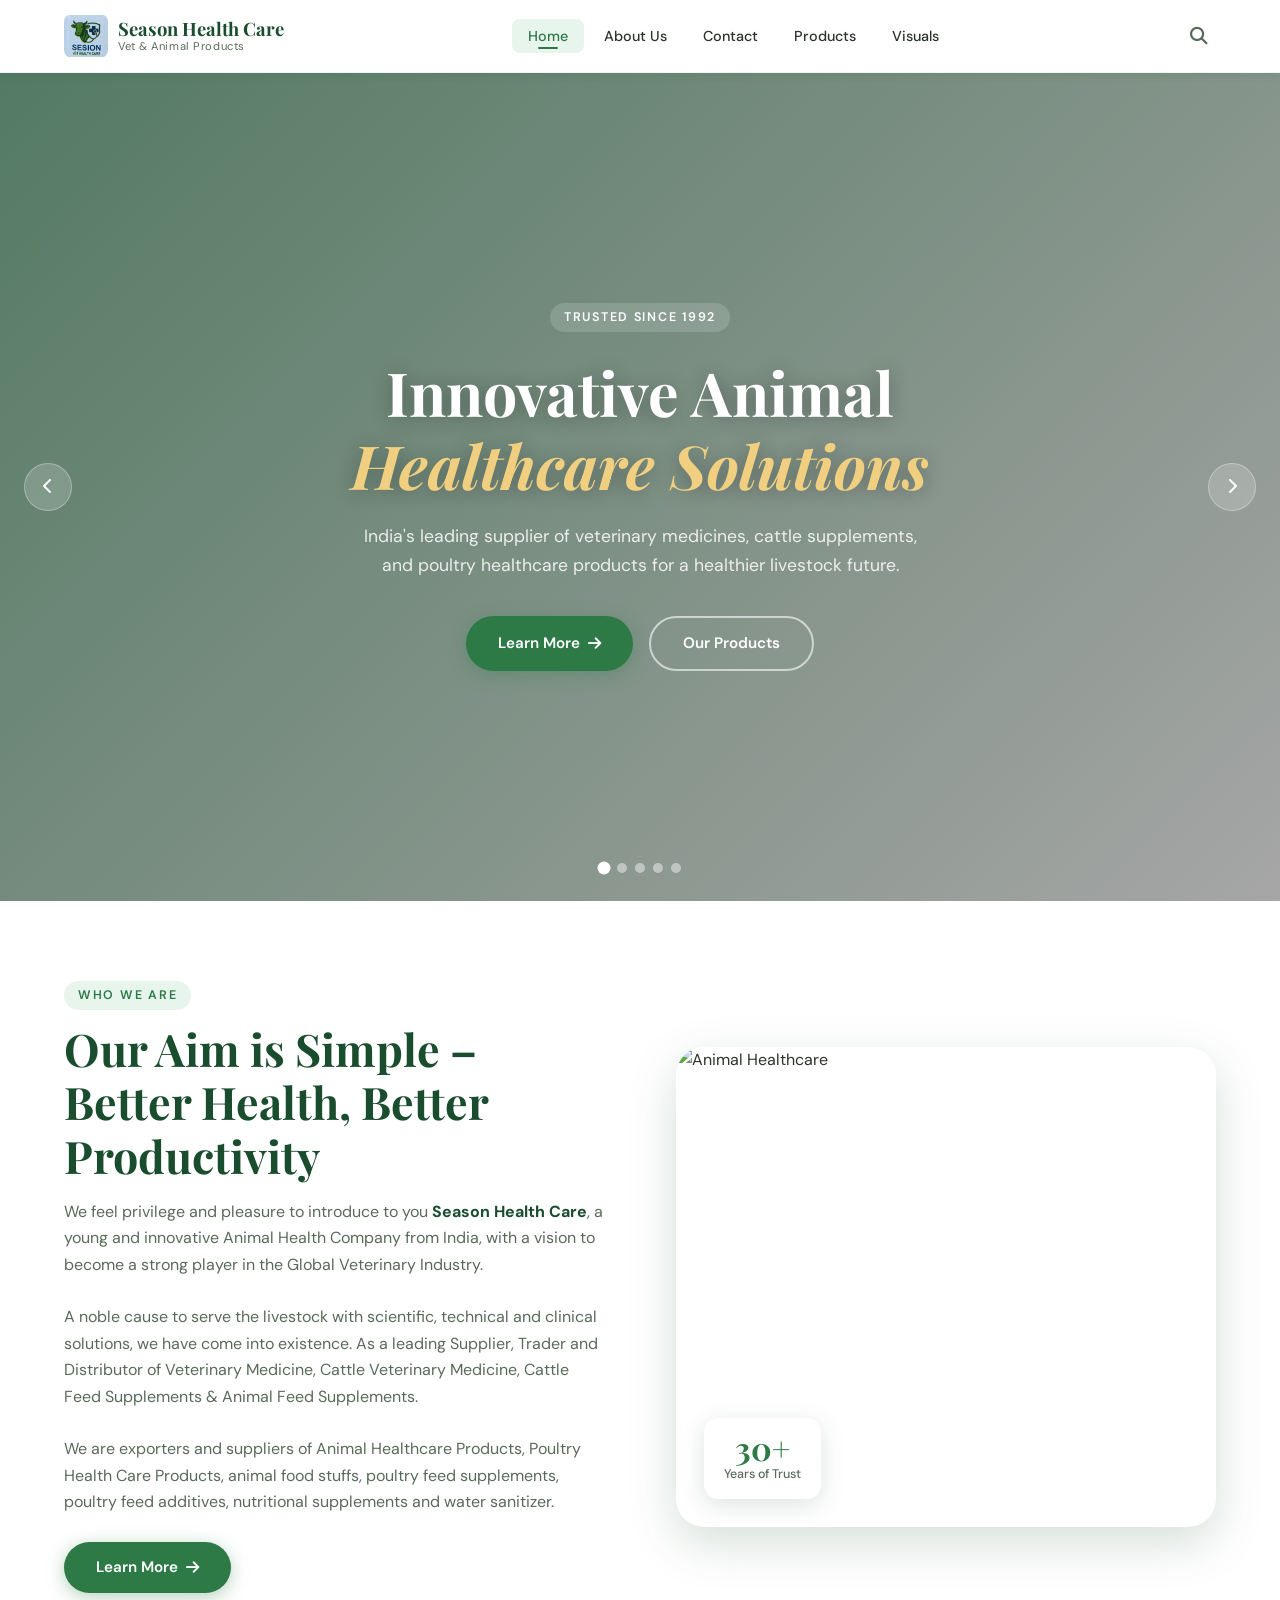
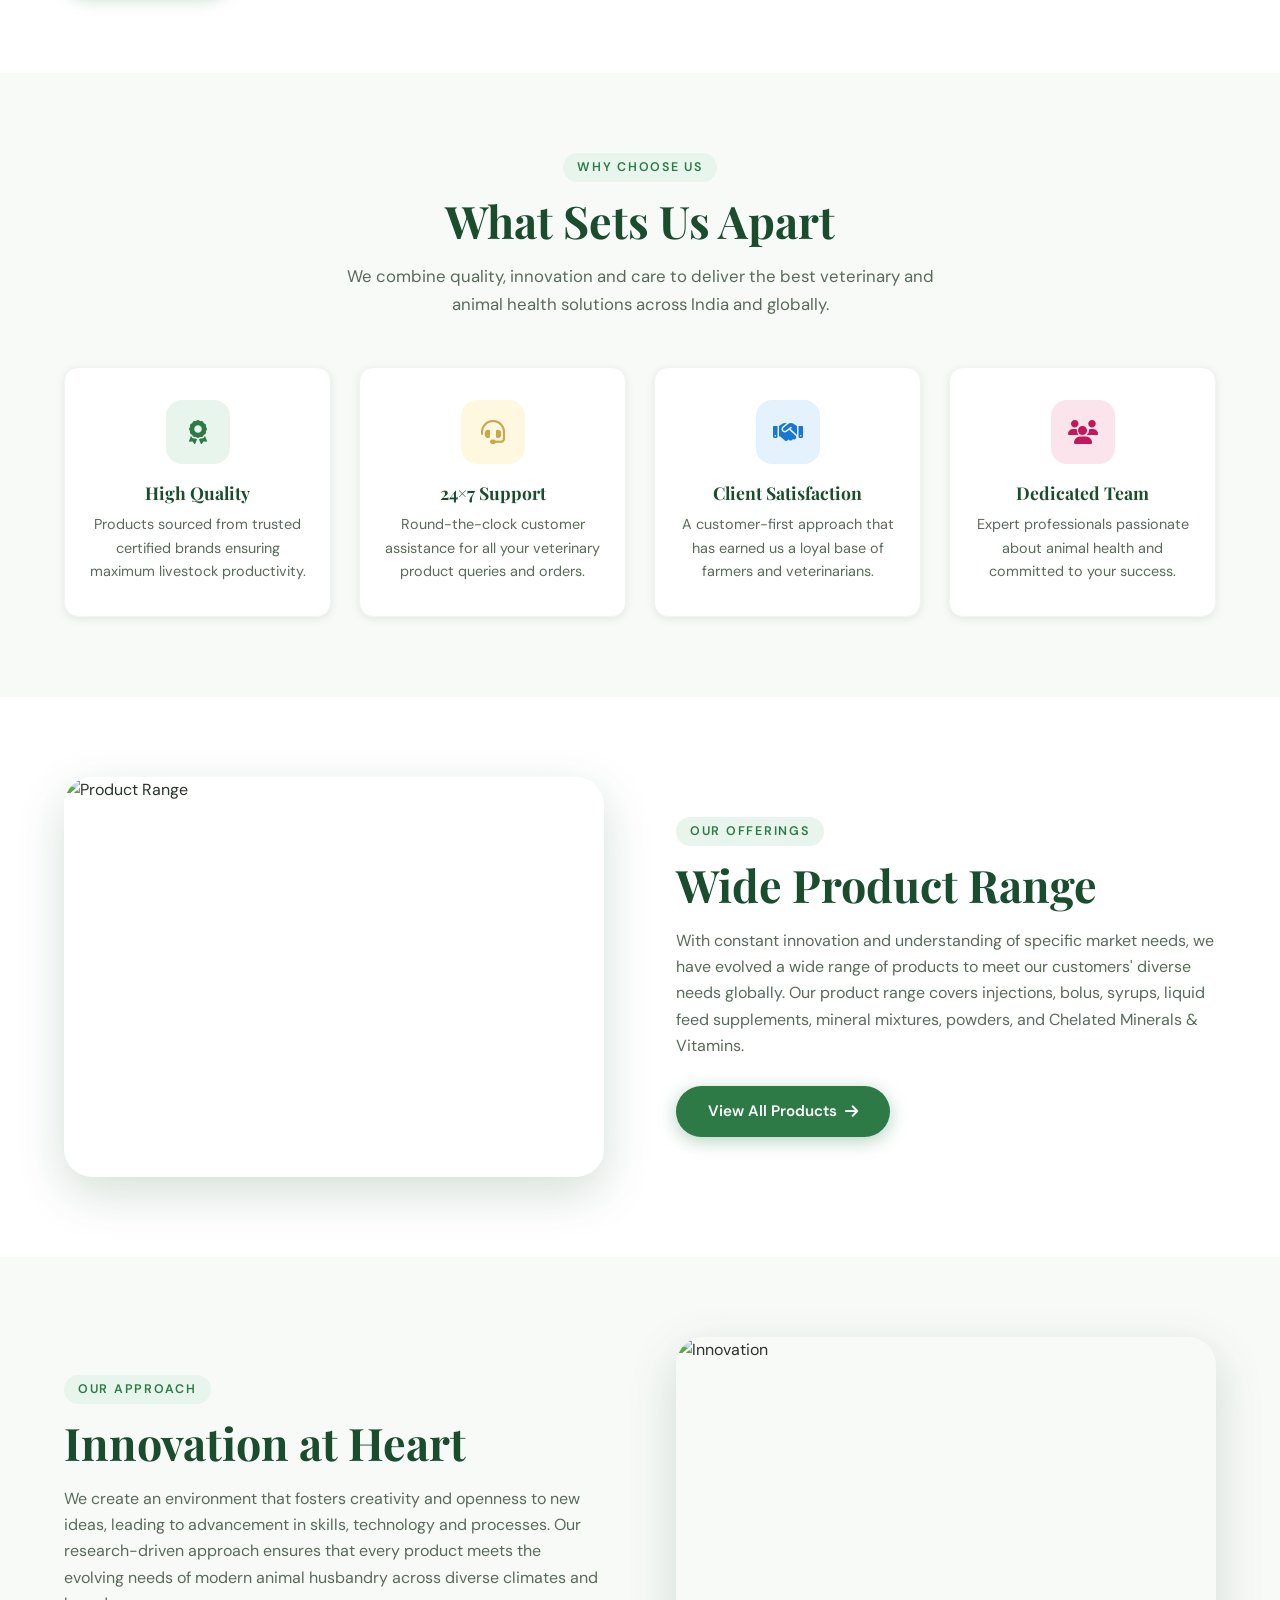
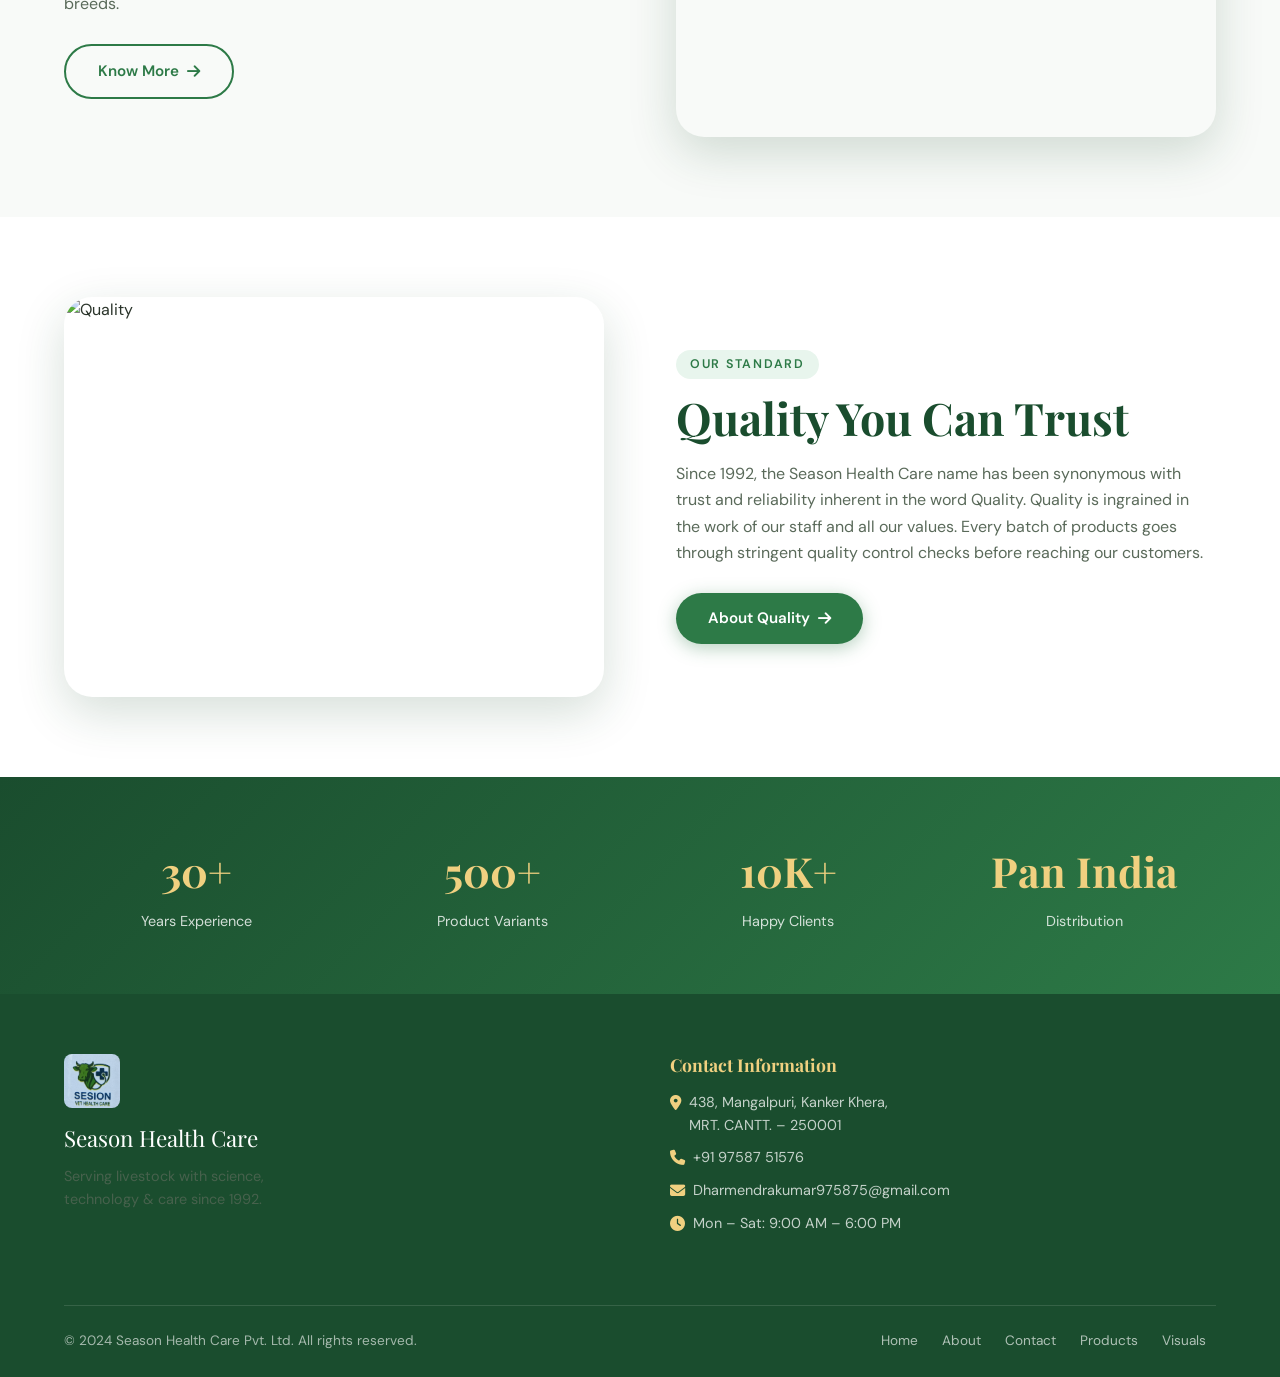
==== index.html @ 070b6074 "First Commit" ====
<!doctype html>
<html lang="en">
  <head>
    <meta charset="UTF-8" />
    <meta name="viewport" content="width=device-width, initial-scale=1.0" />
    <title>Season Health Care — Animal & Veterinary Healthcare</title>
    <meta
      name="description"
      content="Season Health Care — India's trusted supplier of veterinary medicines, animal feed supplements, and poultry healthcare products."
    />
    <link rel="stylesheet" href="css/style.css" />
    <link rel="stylesheet" href="css/home.css" />
    <link
      rel="stylesheet"
      href="https://cdnjs.cloudflare.com/ajax/libs/font-awesome/6.5.0/css/all.min.css"
    />
  </head>
  <body>
    <!-- ====== NAVBAR ====== -->
    <nav class="navbar">
      <div class="navbar-inner">
        <a href="index.html" class="nav-logo">
          <img src="./assets/ImageSVH.jpeg" alt="Season Health Care Logo" />
          <div class="nav-logo-text">
            Season Health Care
            <span>Vet & Animal Products</span>
          </div>
        </a>

        <ul class="nav-links">
          <li><a href="index.html">Home</a></li>
          <li><a href="pages/about.html">About Us</a></li>
          <li><a href="pages/contact.html">Contact</a></li>
          <li><a href="pages/products.html">Products</a></li>
          <li><a href="pages/visuals.html">Visuals</a></li>
        </ul>

        <div class="nav-right">
          <button class="nav-search-btn" title="Search">
            <i class="fas fa-search"></i>
          </button>
          <button class="nav-hamburger" aria-label="Menu">
            <span></span><span></span><span></span>
          </button>
        </div>
      </div>
    </nav>

    <!-- Search Overlay -->
    <div class="search-overlay">
      <div class="search-box">
        <button class="search-close">&times;</button>
        <h3>Search Products</h3>
        <div class="search-input-wrap">
          <input
            type="text"
            placeholder="e.g. Cattle supplement, Poultry medicine..."
          />
          <button class="btn btn-primary"><i class="fas fa-search"></i></button>
        </div>
      </div>
    </div>

    <!-- ====== HERO SLIDER ====== -->
    <section class="hero-slider">
      <div class="slides-container" id="heroSlides">
        <div
          class="slide active"
          style="
            background-image: url(&quot;https://images.unsplash.com/photo-1500595046743-cd271d694d30?w=1400&q=80&quot;);
          "
        >
          <div class="slide-overlay"></div>
        </div>
        <div
          class="slide"
          style="
            background-image: url(&quot;https://images.unsplash.com/photo-1516467508483-a7212febe31a?w=1400&q=80&quot;);
          "
        >
          <div class="slide-overlay"></div>
        </div>
        <div
          class="slide"
          style="
            background-image: url(&quot;https://images.unsplash.com/photo-1574170609133-2a9428748059?w=1400&q=80&quot;);
          "
        >
          <div class="slide-overlay"></div>
        </div>
        <div
          class="slide"
          style="
            background-image: url(&quot;https://images.unsplash.com/photo-1532188363366-3a1b2ac4a338?w=1400&q=80&quot;);
          "
        >
          <div class="slide-overlay"></div>
        </div>
        <div
          class="slide"
          style="
            background-image: url(&quot;https://images.unsplash.com/photo-1570042225831-d98fa7577f1e?w=1400&q=80&quot;);
          "
        >
          <div class="slide-overlay"></div>
        </div>
      </div>

      <div class="hero-content">
        <span
          class="section-label"
          style="background: rgba(255, 255, 255, 0.15); color: #fff"
          >Trusted Since 1992</span
        >
        <h1>Innovative Animal<br /><em>Healthcare Solutions</em></h1>
        <p>
          India's leading supplier of veterinary medicines, cattle
          supplements,<br />and poultry healthcare products for a healthier
          livestock future.
        </p>
        <div class="hero-btns">
          <a href="pages/about.html" class="btn btn-primary"
            >Learn More <i class="fas fa-arrow-right"></i
          ></a>
          <a
            href="pages/products.html"
            class="btn btn-outline"
            style="color: #fff; border-color: rgba(255, 255, 255, 0.6)"
            >Our Products</a
          >
        </div>
      </div>

      <!-- Slider dots -->
      <div class="slider-dots" id="sliderDots">
        <span class="dot active" onclick="goToSlide(0)"></span>
        <span class="dot" onclick="goToSlide(1)"></span>
        <span class="dot" onclick="goToSlide(2)"></span>
        <span class="dot" onclick="goToSlide(3)"></span>
        <span class="dot" onclick="goToSlide(4)"></span>
      </div>

      <button class="slide-arrow prev" onclick="changeSlide(-1)">
        <i class="fas fa-chevron-left"></i>
      </button>
      <button class="slide-arrow next" onclick="changeSlide(1)">
        <i class="fas fa-chevron-right"></i>
      </button>
    </section>

    <!-- ====== INTRO SECTION ====== -->
    <section class="section intro-section">
      <div class="container">
        <div class="intro-grid">
          <div class="intro-text animate-on-scroll">
            <span class="section-label">Who We Are</span>
            <h2 class="section-title">
              Our Aim is Simple – Better Health, Better Productivity
            </h2>
            <p>
              We feel privilege and pleasure to introduce to you
              <strong>Season Health Care</strong>, a young and innovative Animal
              Health Company from India, with a vision to become a strong player
              in the Global Veterinary Industry.
            </p>
            <br />
            <p>
              A noble cause to serve the livestock with scientific, technical
              and clinical solutions, we have come into existence. As a leading
              Supplier, Trader and Distributor of Veterinary Medicine, Cattle
              Veterinary Medicine, Cattle Feed Supplements & Animal Feed
              Supplements.
            </p>
            <br />
            <p>
              We are exporters and suppliers of Animal Healthcare Products,
              Poultry Health Care Products, animal food stuffs, poultry feed
              supplements, poultry feed additives, nutritional supplements and
              water sanitizer.
            </p>
            <br />
            <a href="pages/about.html" class="btn btn-primary"
              >Learn More <i class="fas fa-arrow-right"></i
            ></a>
          </div>
          <div class="intro-image animate-on-scroll">
            <div class="intro-img-wrap">
              <img
                src="https://images.unsplash.com/photo-1516467508483-a7212febe31a?w=700&q=80"
                alt="Animal Healthcare"
              />
              <div class="intro-badge">
                <span class="badge-num">30+</span>
                <span class="badge-text">Years of Trust</span>
              </div>
            </div>
          </div>
        </div>
      </div>
    </section>

    <!-- ====== WHY CHOOSE US ====== -->
    <section class="section section-alt why-section">
      <div class="container text-center">
        <span class="section-label animate-on-scroll">Why Choose Us</span>
        <h2 class="section-title animate-on-scroll">What Sets Us Apart</h2>
        <p class="section-desc animate-on-scroll">
          We combine quality, innovation and care to deliver the best veterinary
          and animal health solutions across India and globally.
        </p>

        <div class="why-grid">
          <div class="why-card animate-on-scroll">
            <div class="why-icon" style="background: #e8f5ed; color: #2d7a47">
              <i class="fas fa-award"></i>
            </div>
            <h3>High Quality</h3>
            <p>
              Products sourced from trusted certified brands ensuring maximum
              livestock productivity.
            </p>
          </div>
          <div class="why-card animate-on-scroll">
            <div class="why-icon" style="background: #fff8e1; color: #c9a84c">
              <i class="fas fa-headset"></i>
            </div>
            <h3>24×7 Support</h3>
            <p>
              Round-the-clock customer assistance for all your veterinary
              product queries and orders.
            </p>
          </div>
          <div class="why-card animate-on-scroll">
            <div class="why-icon" style="background: #e3f2fd; color: #1976d2">
              <i class="fas fa-handshake"></i>
            </div>
            <h3>Client Satisfaction</h3>
            <p>
              A customer-first approach that has earned us a loyal base of
              farmers and veterinarians.
            </p>
          </div>
          <div class="why-card animate-on-scroll">
            <div class="why-icon" style="background: #fce4ec; color: #c2185b">
              <i class="fas fa-users"></i>
            </div>
            <h3>Dedicated Team</h3>
            <p>
              Expert professionals passionate about animal health and committed
              to your success.
            </p>
          </div>
        </div>
      </div>
    </section>

    <!-- ====== PRODUCT RANGE ====== -->
    <section class="section feature-section">
      <div class="container">
        <div class="feature-grid">
          <div class="feature-image animate-on-scroll">
            <img
              src="https://images.unsplash.com/photo-1563213126-a4273aed2016?w=700&q=80"
              alt="Product Range"
            />
          </div>
          <div class="feature-text animate-on-scroll">
            <span class="section-label">Our Offerings</span>
            <h2 class="section-title">Wide Product Range</h2>
            <p>
              With constant innovation and understanding of specific market
              needs, we have evolved a wide range of products to meet our
              customers' diverse needs globally. Our product range covers
              injections, bolus, syrups, liquid feed supplements, mineral
              mixtures, powders, and Chelated Minerals & Vitamins.
            </p>
            <br />
            <a href="pages/products.html" class="btn btn-primary"
              >View All Products <i class="fas fa-arrow-right"></i
            ></a>
          </div>
        </div>
      </div>
    </section>

    <!-- ====== INNOVATION ====== -->
    <section class="section section-alt feature-section">
      <div class="container">
        <div class="feature-grid reverse">
          <div class="feature-text animate-on-scroll">
            <span class="section-label">Our Approach</span>
            <h2 class="section-title">Innovation at Heart</h2>
            <p>
              We create an environment that fosters creativity and openness to
              new ideas, leading to advancement in skills, technology and
              processes. Our research-driven approach ensures that every product
              meets the evolving needs of modern animal husbandry across diverse
              climates and breeds.
            </p>
            <br />
            <a href="pages/about.html" class="btn btn-outline"
              >Know More <i class="fas fa-arrow-right"></i
            ></a>
          </div>
          <div class="feature-image animate-on-scroll">
            <img
              src="https://images.unsplash.com/photo-1582719471384-894fbb16e074?w=700&q=80"
              alt="Innovation"
            />
          </div>
        </div>
      </div>
    </section>

    <!-- ====== QUALITY ====== -->
    <section class="section feature-section">
      <div class="container">
        <div class="feature-grid">
          <div class="feature-image animate-on-scroll">
            <img
              src="https://images.unsplash.com/photo-1584308666744-24d5c474f2ae?w=700&q=80"
              alt="Quality"
            />
          </div>
          <div class="feature-text animate-on-scroll">
            <span class="section-label">Our Standard</span>
            <h2 class="section-title">Quality You Can Trust</h2>
            <p>
              Since 1992, the Season Health Care name has been synonymous with
              trust and reliability inherent in the word Quality. Quality is
              ingrained in the work of our staff and all our values. Every batch
              of products goes through stringent quality control checks before
              reaching our customers.
            </p>
            <br />
            <a href="pages/about.html" class="btn btn-primary"
              >About Quality <i class="fas fa-arrow-right"></i
            ></a>
          </div>
        </div>
      </div>
    </section>

    <!-- ====== STATS BANNER ====== -->
    <section class="stats-section">
      <div class="container">
        <div class="stats-grid">
          <div class="stat-item animate-on-scroll">
            <span class="stat-num">30+</span>
            <span class="stat-label">Years Experience</span>
          </div>
          <div class="stat-item animate-on-scroll">
            <span class="stat-num">500+</span>
            <span class="stat-label">Product Variants</span>
          </div>
          <div class="stat-item animate-on-scroll">
            <span class="stat-num">10K+</span>
            <span class="stat-label">Happy Clients</span>
          </div>
          <div class="stat-item animate-on-scroll">
            <span class="stat-num">Pan India</span>
            <span class="stat-label">Distribution</span>
          </div>
        </div>
      </div>
    </section>

    <!-- ====== FOOTER ====== -->
    <footer class="footer">
      <div class="container">
        <div class="footer-main">
          <div class="footer-logo">
            <img src="./assets/ImageSVH.jpeg" alt="Logo" />
            <div class="footer-logo-name">Season Health Care</div>
            <p class="footer-tagline">
              Serving livestock with science,<br />technology & care since 1992.
            </p>
          </div>
          <div class="footer-contact">
            <h4>Contact Information</h4>
            <p>
              <span><i class="fas fa-map-marker-alt"></i></span> 438,
              Mangalpuri, Kanker Khera,<br />MRT. CANTT. – 250001
            </p>
            <p>
              <span><i class="fas fa-phone"></i></span> +91 97587 51576
            </p>
            <p>
              <span><i class="fas fa-envelope"></i></span>
              Dharmendrakumar975875@gmail.com
            </p>
            <p>
              <span><i class="fas fa-clock"></i></span> Mon – Sat: 9:00 AM –
              6:00 PM
            </p>
          </div>
        </div>
        <div class="footer-bottom">
          <p>&copy; 2024 Season Health Care Pvt. Ltd. All rights reserved.</p>
          <nav class="footer-bottom-links">
            <a href="index.html">Home</a>
            <a href="pages/about.html">About</a>
            <a href="pages/contact.html">Contact</a>
            <a href="pages/products.html">Products</a>
            <a href="pages/visuals.html">Visuals</a>
          </nav>
        </div>
      </div>
    </footer>

    <!-- Scroll to top -->
    <button class="scroll-top" title="Back to top">
      <i class="fas fa-chevron-up"></i>
    </button>

    <script src="js/main.js"></script>
    <script src="js/home.js"></script>
  </body>
</html>
---- css/style.css ----
/* ============================================
   SEASON HEALTH CARE — Design System
   ============================================ */

@import url("https://fonts.googleapis.com/css2?family=Playfair+Display:wght@400;600;700;900&family=DM+Sans:wght@300;400;500;600&display=swap");

:root {
  --green-dark: #1a4d2e;
  --green-mid: #2d7a47;
  --green-light: #4caf70;
  --green-pale: #e8f5ed;
  --gold: #c9a84c;
  --gold-light: #f0d080;
  --white: #ffffff;
  --off-white: #f8faf8;
  --gray-100: #f2f4f2;
  --gray-300: #c8d0c8;
  --gray-600: #5a6a5a;
  --gray-800: #2a342a;
  --black: #111811;

  --font-display: "Playfair Display", Georgia, serif;
  --font-body: "DM Sans", sans-serif;

  --shadow-sm: 0 2px 8px rgba(26, 77, 46, 0.1);
  --shadow-md: 0 6px 24px rgba(26, 77, 46, 0.15);
  --shadow-lg: 0 16px 48px rgba(26, 77, 46, 0.18);

  --radius-sm: 6px;
  --radius-md: 14px;
  --radius-lg: 28px;

  --transition: 0.35s cubic-bezier(0.4, 0, 0.2, 1);
}

/* ---- Reset ---- */
*,
*::before,
*::after {
  box-sizing: border-box;
  margin: 0;
  padding: 0;
}
html {
  scroll-behavior: smooth;
  font-size: 16px;
}
body {
  font-family: var(--font-body);
  color: var(--gray-800);
  background: var(--white);
  line-height: 1.65;
  overflow-x: hidden;
}
img {
  max-width: 100%;
  display: block;
}
a {
  color: inherit;
  text-decoration: none;
}
ul {
  list-style: none;
}

/* ---- Typography ---- */
h1,
h2,
h3,
h4 {
  font-family: var(--font-display);
  line-height: 1.2;
}
h1 {
  font-size: clamp(2.2rem, 5vw, 3.8rem);
}
h2 {
  font-size: clamp(1.8rem, 3.5vw, 2.8rem);
}
h3 {
  font-size: clamp(1.3rem, 2.5vw, 1.8rem);
}
p {
  color: var(--gray-600);
  font-size: 1rem;
}

/* ---- Utility ---- */
.container {
  max-width: 1200px;
  margin: 0 auto;
  padding: 0 24px;
}
.section {
  padding: 80px 0;
}
.section-alt {
  background: var(--off-white);
}
.text-center {
  text-align: center;
}

.section-label {
  display: inline-block;
  font-size: 0.78rem;
  font-weight: 600;
  letter-spacing: 0.14em;
  text-transform: uppercase;
  color: var(--green-mid);
  background: var(--green-pale);
  padding: 4px 14px;
  border-radius: 20px;
  margin-bottom: 12px;
}
.section-title {
  color: var(--green-dark);
  margin-bottom: 16px;
}
.section-desc {
  max-width: 640px;
  margin: 0 auto 48px;
  font-size: 1.05rem;
}

/* ---- Buttons ---- */
.btn {
  display: inline-flex;
  align-items: center;
  gap: 8px;
  padding: 13px 32px;
  border-radius: 50px;
  font-family: var(--font-body);
  font-size: 0.95rem;
  font-weight: 600;
  cursor: pointer;
  border: none;
  transition: var(--transition);
}
.btn-primary {
  background: var(--green-mid);
  color: var(--white);
  box-shadow: 0 4px 18px rgba(45, 122, 71, 0.35);
}
.btn-primary:hover {
  background: var(--green-dark);
  transform: translateY(-2px);
  box-shadow: 0 8px 28px rgba(45, 122, 71, 0.4);
}
.btn-outline {
  background: transparent;
  color: var(--green-mid);
  border: 2px solid var(--green-mid);
}
.btn-outline:hover {
  background: var(--green-pale);
  transform: translateY(-2px);
}
.btn-gold {
  background: var(--gold);
  color: var(--white);
  box-shadow: 0 4px 18px rgba(201, 168, 76, 0.35);
}
.btn-gold:hover {
  background: #b8943a;
  transform: translateY(-2px);
}

/* ============================================
   NAVBAR
   ============================================ */
.navbar {
  position: sticky;
  top: 0;
  z-index: 999;
  background: rgba(255, 255, 255, 0.95);
  backdrop-filter: blur(12px);
  border-bottom: 1px solid var(--gray-100);
  box-shadow: var(--shadow-sm);
}
.navbar-inner {
  display: flex;
  align-items: center;
  justify-content: space-between;
  padding: 14px 24px;
  max-width: 1200px;
  margin: 0 auto;
}
.nav-logo {
  display: flex;
  align-items: center;
  gap: 10px;
}
.nav-logo img {
  width: 44px;
  height: 44px;
  object-fit: contain;
  border-radius: 8px;
}
.nav-logo-text {
  font-family: var(--font-display);
  font-size: 1.15rem;
  font-weight: 700;
  color: var(--green-dark);
  line-height: 1.2;
}
.nav-logo-text span {
  display: block;
  font-size: 0.7rem;
  font-family: var(--font-body);
  font-weight: 400;
  color: var(--gray-600);
  letter-spacing: 0.05em;
}
.nav-links {
  display: flex;
  align-items: center;
  gap: 4px;
}
.nav-links a {
  padding: 8px 16px;
  border-radius: 8px;
  font-size: 0.9rem;
  font-weight: 500;
  color: var(--gray-800);
  transition: var(--transition);
  position: relative;
}
.nav-links a::after {
  content: "";
  position: absolute;
  bottom: 4px;
  left: 50%;
  transform: translateX(-50%) scaleX(0);
  width: 20px;
  height: 2px;
  background: var(--green-mid);
  border-radius: 2px;
  transition: var(--transition);
}
.nav-links a:hover,
.nav-links a.active {
  color: var(--green-mid);
  background: var(--green-pale);
}
.nav-links a:hover::after,
.nav-links a.active::after {
  transform: translateX(-50%) scaleX(1);
}
.nav-right {
  display: flex;
  align-items: center;
  gap: 12px;
}
.nav-search-btn {
  background: none;
  border: none;
  cursor: pointer;
  color: var(--gray-600);
  padding: 8px;
  border-radius: 8px;
  transition: var(--transition);
  font-size: 1.1rem;
}
.nav-search-btn:hover {
  background: var(--green-pale);
  color: var(--green-mid);
}

.nav-hamburger {
  display: none;
  background: none;
  border: none;
  cursor: pointer;
  flex-direction: column;
  gap: 5px;
  padding: 6px;
}
.nav-hamburger span {
  display: block;
  width: 24px;
  height: 2px;
  background: var(--green-dark);
  border-radius: 2px;
  transition: var(--transition);
}

/* Search overlay */
.search-overlay {
  display: none;
  position: fixed;
  inset: 0;
  background: rgba(26, 77, 46, 0.85);
  backdrop-filter: blur(6px);
  z-index: 9999;
  align-items: center;
  justify-content: center;
}
.search-overlay.active {
  display: flex;
}
.search-box {
  background: var(--white);
  border-radius: var(--radius-lg);
  padding: 32px 40px;
  width: min(560px, 90vw);
  position: relative;
}
.search-box h3 {
  color: var(--green-dark);
  margin-bottom: 16px;
}
.search-input-wrap {
  display: flex;
  gap: 10px;
}
.search-input-wrap input {
  flex: 1;
  padding: 12px 20px;
  border: 2px solid var(--gray-300);
  border-radius: 50px;
  font-size: 1rem;
  font-family: var(--font-body);
  outline: none;
  transition: var(--transition);
}
.search-input-wrap input:focus {
  border-color: var(--green-mid);
}
.search-close {
  position: absolute;
  top: 14px;
  right: 18px;
  background: none;
  border: none;
  font-size: 1.4rem;
  cursor: pointer;
  color: var(--gray-600);
}

/* ============================================
   FOOTER
   ============================================ */
.footer {
  background: var(--green-dark);
  color: rgba(255, 255, 255, 0.85);
}
.footer-main {
  display: grid;
  grid-template-columns: 1fr 1fr;
  gap: 60px;
  padding: 60px 0;
}
.footer-logo img {
  width: 56px;
  margin-bottom: 12px;
  border-radius: 8px;
}
.footer-logo-name {
  font-family: var(--font-display);
  font-size: 1.4rem;
  color: var(--white);
  margin-bottom: 8px;
}
.footer-tagline {
  font-size: 0.9rem;
  opacity: 0.7;
}

.footer-contact h4 {
  font-family: var(--font-display);
  font-size: 1.1rem;
  color: var(--gold-light);
  margin-bottom: 16px;
}
.footer-contact p {
  color: rgba(255, 255, 255, 0.75);
  font-size: 0.9rem;
  margin-bottom: 8px;
  display: flex;
  align-items: flex-start;
  gap: 8px;
}
.footer-contact p span {
  color: var(--gold-light);
  font-size: 0.95rem;
}

.footer-bottom {
  border-top: 1px solid rgba(255, 255, 255, 0.12);
  display: flex;
  align-items: center;
  justify-content: space-between;
  padding: 20px 0;
  flex-wrap: wrap;
  gap: 16px;
}
.footer-bottom p {
  font-size: 0.85rem;
  opacity: 0.6;
  color: var(--white);
}
.footer-bottom-links {
  display: flex;
  gap: 4px;
}
.footer-bottom-links a {
  color: rgba(255, 255, 255, 0.65);
  font-size: 0.85rem;
  padding: 4px 10px;
  border-radius: 6px;
  transition: var(--transition);
}
.footer-bottom-links a:hover {
  color: var(--white);
  background: rgba(255, 255, 255, 0.1);
}

/* Scroll to top */
.scroll-top {
  position: fixed;
  bottom: 28px;
  right: 28px;
  width: 48px;
  height: 48px;
  background: var(--green-mid);
  color: var(--white);
  border: none;
  border-radius: 50%;
  font-size: 1.2rem;
  cursor: pointer;
  box-shadow: var(--shadow-md);
  display: flex;
  align-items: center;
  justify-content: center;
  opacity: 0;
  transform: translateY(20px);
  transition: var(--transition);
  z-index: 500;
}
.scroll-top.visible {
  opacity: 1;
  transform: translateY(0);
}
.scroll-top:hover {
  background: var(--green-dark);
  transform: translateY(-4px);
}

/* ============================================
   RESPONSIVE
   ============================================ */
@media (max-width: 768px) {
  .nav-links {
    display: none;
    flex-direction: column;
    position: absolute;
    top: 72px;
    left: 0;
    right: 0;
    background: var(--white);
    border-bottom: 1px solid var(--gray-100);
    padding: 16px 24px;
    box-shadow: var(--shadow-md);
  }
  .nav-links.open {
    display: flex;
  }
  .nav-hamburger {
    display: flex;
  }
  .footer-main {
    grid-template-columns: 1fr;
    gap: 32px;
  }
  .section {
    padding: 56px 0;
  }
}

/* ============================================
   ANIMATIONS
   ============================================ */
@keyframes fadeUp {
  from {
    opacity: 0;
    transform: translateY(30px);
  }
  to {
    opacity: 1;
    transform: translateY(0);
  }
}
@keyframes fadeIn {
  from {
    opacity: 0;
  }
  to {
    opacity: 1;
  }
}
.animate-on-scroll {
  opacity: 0;
  transform: translateY(30px);
  transition:
    opacity 0.6s ease,
    transform 0.6s ease;
}
.animate-on-scroll.visible {
  opacity: 1;
  transform: translateY(0);
}
---- css/home.css ----
/* ============================================
   HOME PAGE — Specific Styles
   ============================================ */

/* ---- Hero Slider ---- */
.hero-slider {
  position: relative;
  height: 92vh;
  min-height: 560px;
  overflow: hidden;
}
.slides-container {
  position: absolute;
  inset: 0;
}
.slide {
  position: absolute;
  inset: 0;
  background-size: cover;
  background-position: center;
  opacity: 0;
  transition: opacity 1.2s ease;
}
.slide.active { opacity: 1; }
.slide-overlay {
  position: absolute;
  inset: 0;
  background: linear-gradient(135deg, rgba(26,77,46,.75) 0%, rgba(0,0,0,.35) 100%);
}

.hero-content {
  position: relative;
  z-index: 10;
  height: 100%;
  display: flex;
  flex-direction: column;
  align-items: center;
  justify-content: center;
  text-align: center;
  color: var(--white);
  padding: 0 24px;
}
.hero-content h1 {
  margin: 12px 0 20px;
  text-shadow: 0 2px 20px rgba(0,0,0,.3);
}
.hero-content h1 em {
  font-style: italic;
  color: var(--gold-light);
}
.hero-content p {
  color: rgba(255,255,255,.85);
  font-size: 1.1rem;
  max-width: 560px;
  margin-bottom: 36px;
}
.hero-btns { display: flex; gap: 16px; flex-wrap: wrap; justify-content: center; }

.slider-dots {
  position: absolute;
  bottom: 28px;
  left: 50%;
  transform: translateX(-50%);
  display: flex;
  gap: 8px;
  z-index: 10;
}
.dot {
  width: 10px; height: 10px;
  border-radius: 50%;
  background: rgba(255,255,255,.45);
  cursor: pointer;
  transition: var(--transition);
}
.dot.active {
  background: var(--white);
  transform: scale(1.3);
}
.slide-arrow {
  position: absolute;
  top: 50%; transform: translateY(-50%);
  z-index: 10;
  background: rgba(255,255,255,.18);
  backdrop-filter: blur(8px);
  border: 1px solid rgba(255,255,255,.3);
  color: var(--white);
  width: 48px; height: 48px;
  border-radius: 50%;
  font-size: 1rem;
  cursor: pointer;
  transition: var(--transition);
}
.slide-arrow:hover { background: rgba(255,255,255,.35); }
.slide-arrow.prev { left: 24px; }
.slide-arrow.next { right: 24px; }

/* ---- Intro ---- */
.intro-grid {
  display: grid;
  grid-template-columns: 1fr 1fr;
  gap: 72px;
  align-items: center;
}
.intro-text strong { color: var(--green-dark); }
.intro-img-wrap {
  position: relative;
  border-radius: var(--radius-lg);
  overflow: hidden;
  box-shadow: var(--shadow-lg);
}
.intro-img-wrap img { width: 100%; height: 480px; object-fit: cover; }
.intro-badge {
  position: absolute;
  bottom: 28px; left: 28px;
  background: var(--white);
  border-radius: var(--radius-md);
  padding: 14px 20px;
  box-shadow: var(--shadow-md);
  display: flex;
  flex-direction: column;
  align-items: center;
}
.badge-num {
  font-family: var(--font-display);
  font-size: 2rem;
  font-weight: 700;
  color: var(--green-mid);
  line-height: 1;
}
.badge-text {
  font-size: .78rem;
  color: var(--gray-600);
  font-weight: 500;
}

/* ---- Why Choose Us ---- */
.why-grid {
  display: grid;
  grid-template-columns: repeat(4, 1fr);
  gap: 28px;
  margin-top: 48px;
}
.why-card {
  background: var(--white);
  border-radius: var(--radius-md);
  padding: 32px 24px;
  text-align: center;
  box-shadow: var(--shadow-sm);
  transition: var(--transition);
  border: 1px solid var(--gray-100);
}
.why-card:hover {
  transform: translateY(-6px);
  box-shadow: var(--shadow-md);
}
.why-icon {
  width: 64px; height: 64px;
  border-radius: 16px;
  display: flex;
  align-items: center;
  justify-content: center;
  font-size: 1.5rem;
  margin: 0 auto 18px;
}
.why-card h3 {
  font-size: 1.1rem;
  color: var(--green-dark);
  margin-bottom: 10px;
}
.why-card p { font-size: .9rem; }

/* ---- Feature Sections ---- */
.feature-grid {
  display: grid;
  grid-template-columns: 1fr 1fr;
  gap: 72px;
  align-items: center;
}
.feature-grid.reverse .feature-image { order: 2; }
.feature-grid.reverse .feature-text  { order: 1; }

.feature-image img {
  width: 100%;
  height: 400px;
  object-fit: cover;
  border-radius: var(--radius-lg);
  box-shadow: var(--shadow-lg);
}

/* ---- Stats ---- */
.stats-section {
  background: linear-gradient(135deg, var(--green-dark), var(--green-mid));
  padding: 60px 0;
}
.stats-grid {
  display: grid;
  grid-template-columns: repeat(4, 1fr);
  gap: 32px;
  text-align: center;
}
.stat-item { color: var(--white); }
.stat-num {
  display: block;
  font-family: var(--font-display);
  font-size: 2.6rem;
  font-weight: 700;
  color: var(--gold-light);
  margin-bottom: 4px;
}
.stat-label {
  display: block;
  font-size: .9rem;
  opacity: .8;
}

/* ---- Responsive ---- */
@media (max-width: 1024px) {
  .why-grid { grid-template-columns: repeat(2, 1fr); }
  .stats-grid { grid-template-columns: repeat(2, 1fr); }
}
@media (max-width: 768px) {
  .intro-grid, .feature-grid { grid-template-columns: 1fr; gap: 36px; }
  .feature-grid.reverse .feature-image { order: 1; }
  .feature-grid.reverse .feature-text  { order: 2; }
  .hero-slider { height: 75vh; }
  .hero-content p { display: none; }
}
@media (max-width: 560px) {
  .why-grid { grid-template-columns: 1fr; }
  .stats-grid { grid-template-columns: 1fr 1fr; }
}
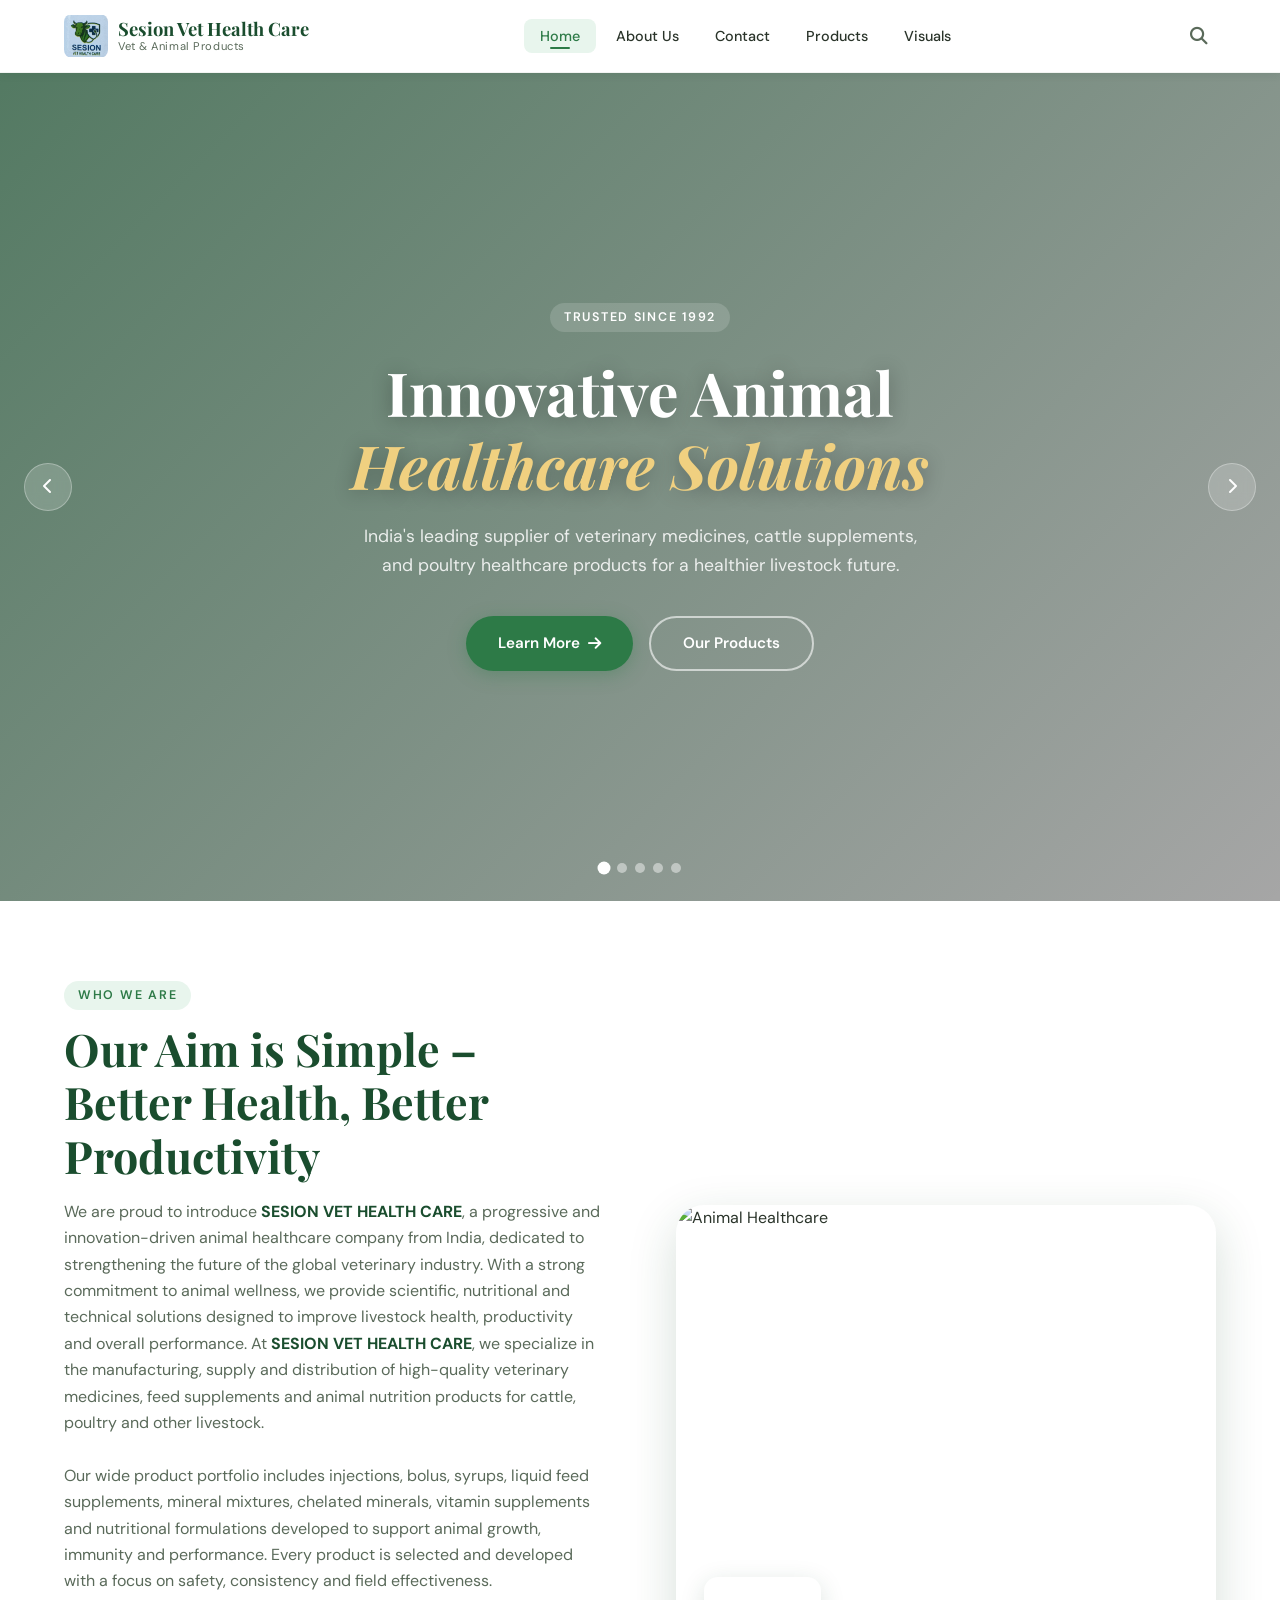
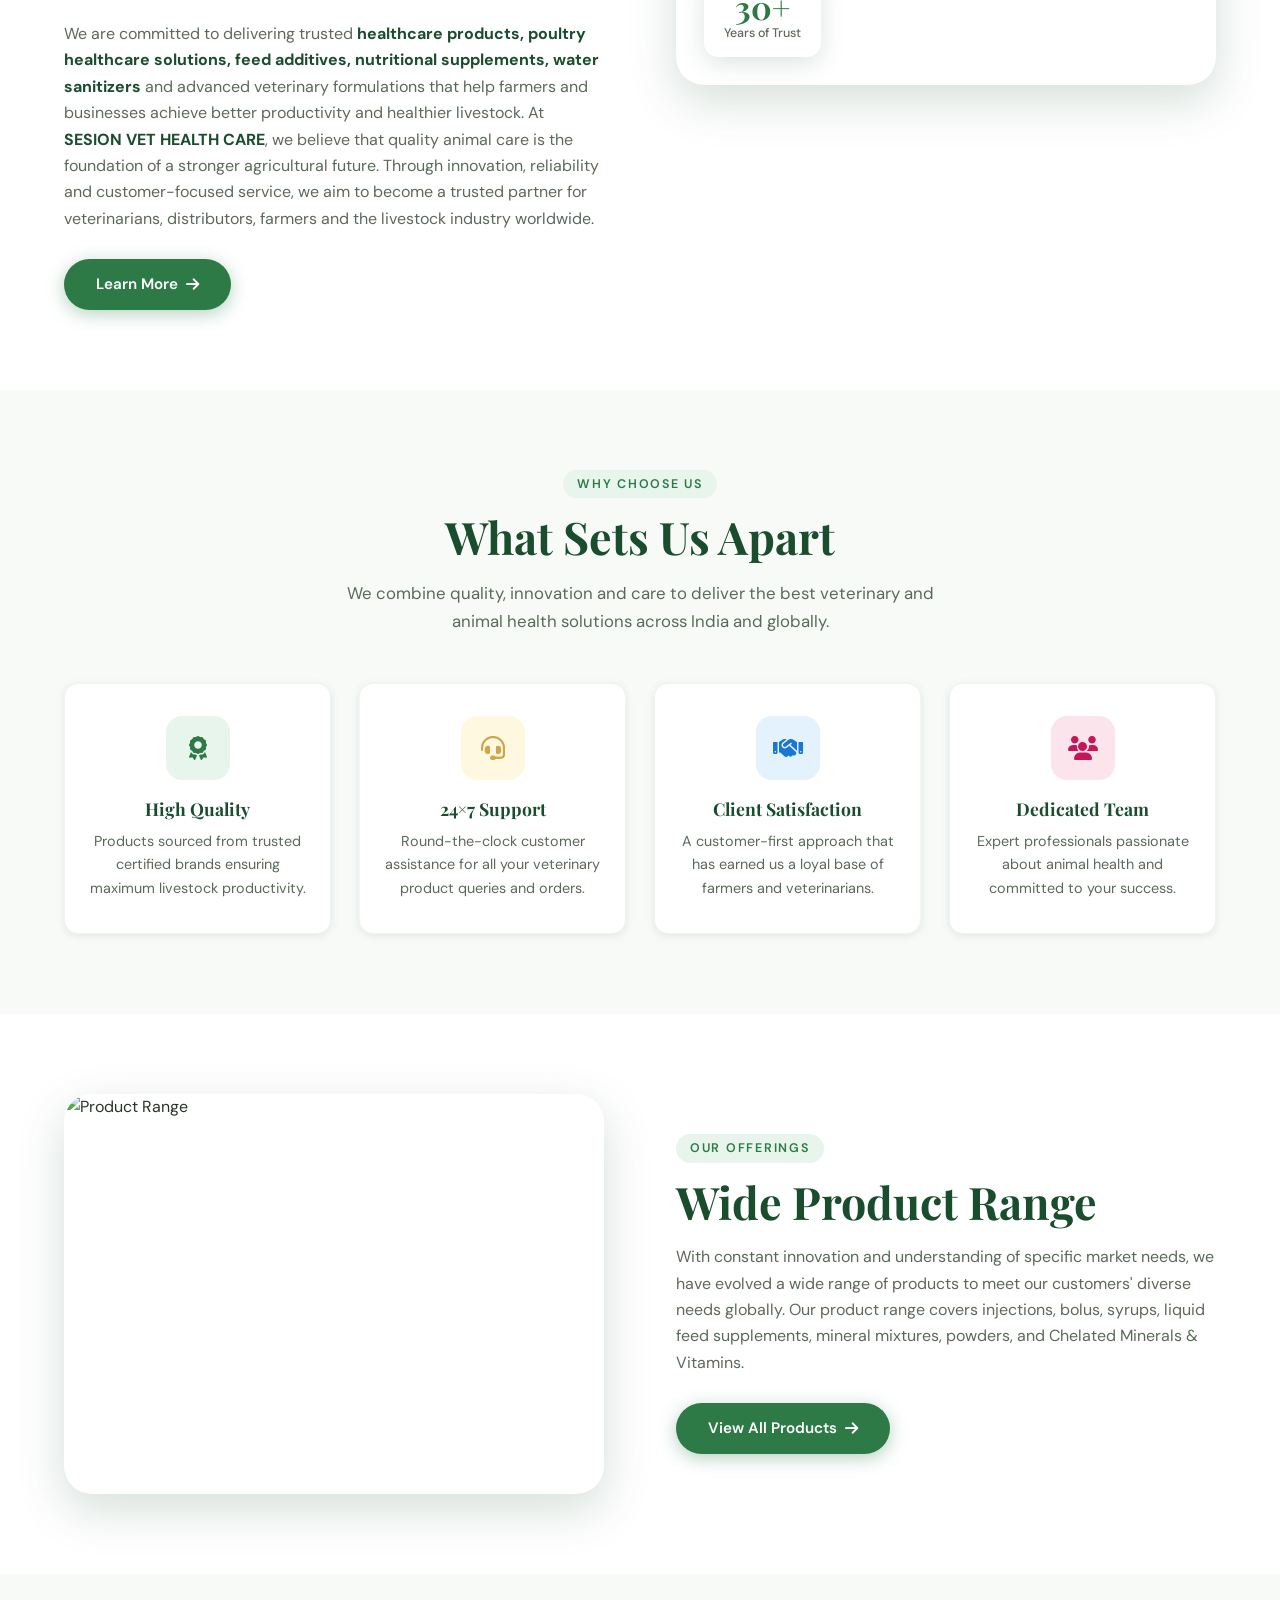
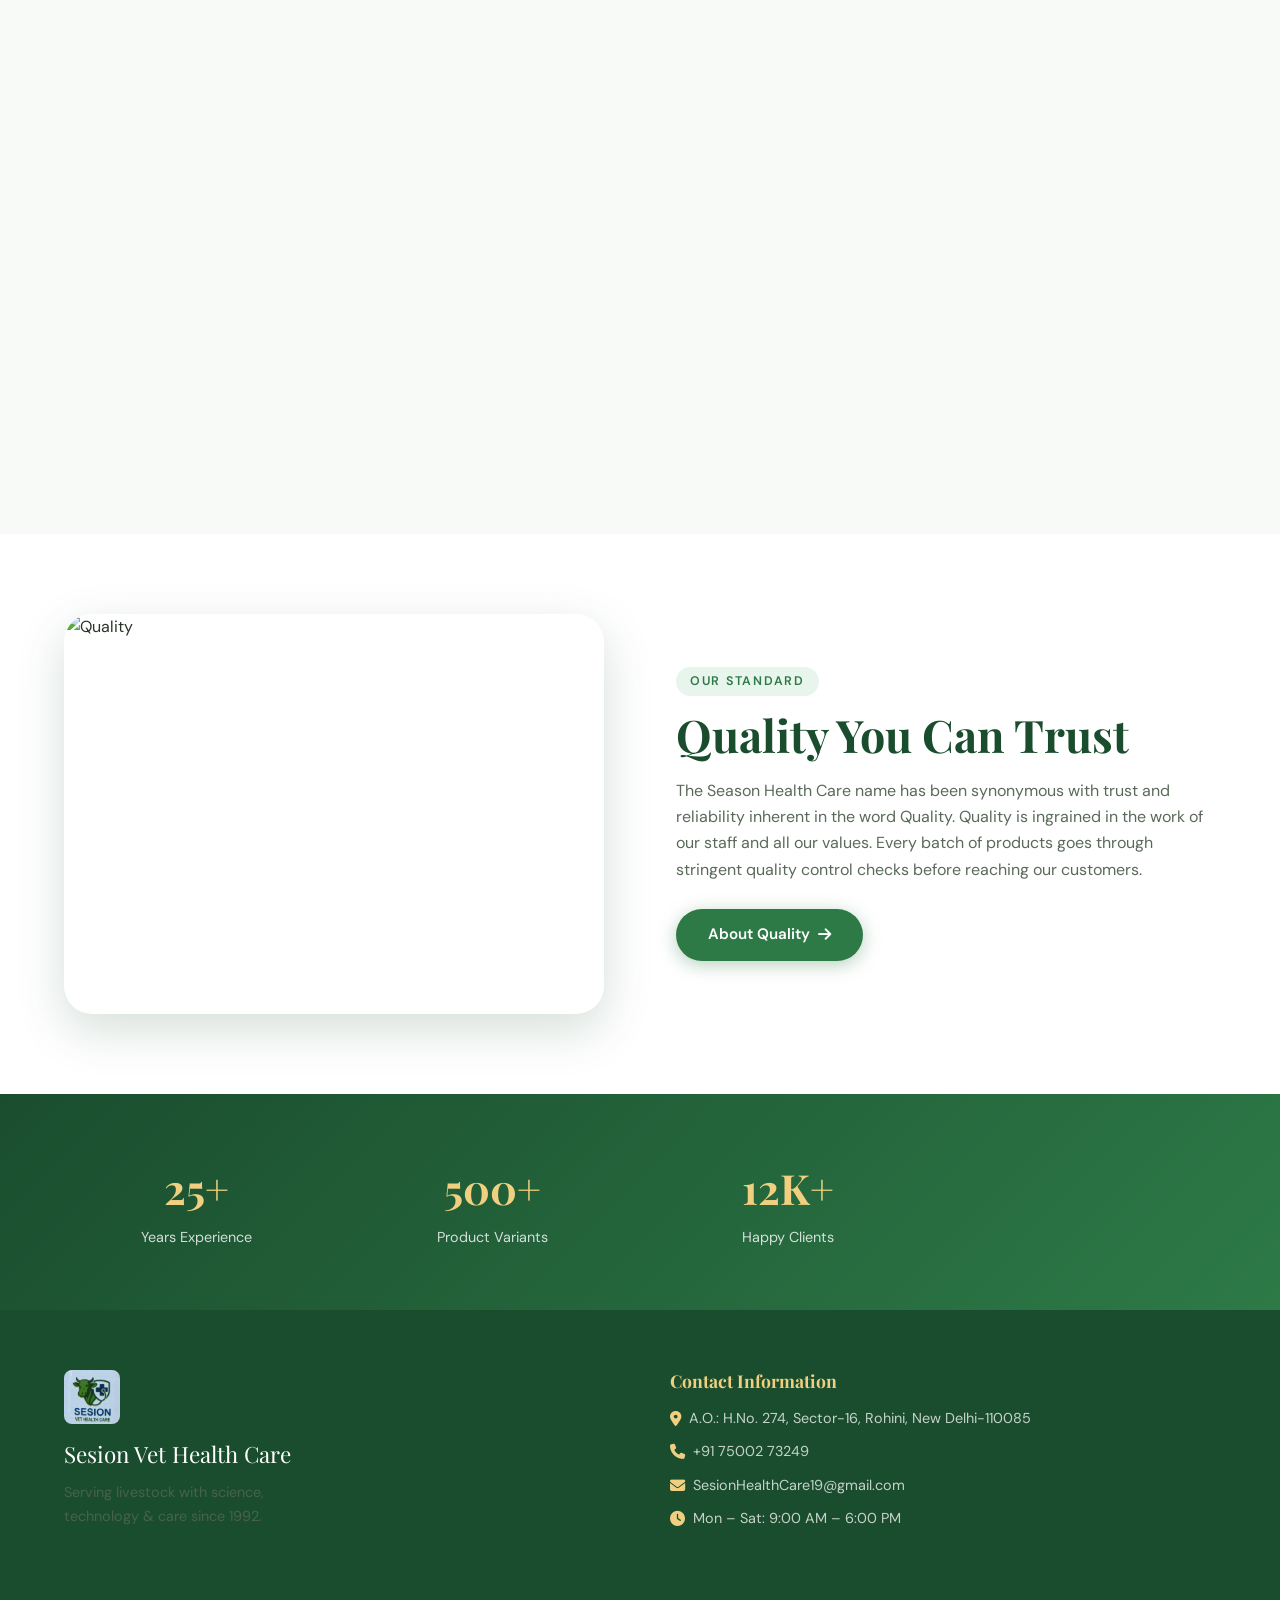
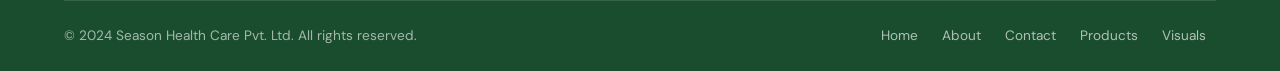
==== commit 12fa045a: "Second Commit" ====
--- a/index.html
+++ b/index.html
@@ -3,7 +3,7 @@
   <head>
     <meta charset="UTF-8" />
     <meta name="viewport" content="width=device-width, initial-scale=1.0" />
-    <title>Season Health Care — Animal & Veterinary Healthcare</title>
+    <title>Sesion Vet Health Care — Animal & Veterinary Healthcare</title>
     <meta
       name="description"
       content="Season Health Care — India's trusted supplier of veterinary medicines, animal feed supplements, and poultry healthcare products."
@@ -22,7 +22,7 @@
         <a href="index.html" class="nav-logo">
           <img src="./assets/ImageSVH.jpeg" alt="Season Health Care Logo" />
           <div class="nav-logo-text">
-            Season Health Care
+            Sesion Vet Health Care
             <span>Vet & Animal Products</span>
           </div>
         </a>
@@ -158,25 +158,41 @@
               Our Aim is Simple – Better Health, Better Productivity
             </h2>
             <p>
-              We feel privilege and pleasure to introduce to you
-              <strong>Season Health Care</strong>, a young and innovative Animal
-              Health Company from India, with a vision to become a strong player
-              in the Global Veterinary Industry.
-            </p>
-            <br />
-            <p>
-              A noble cause to serve the livestock with scientific, technical
-              and clinical solutions, we have come into existence. As a leading
-              Supplier, Trader and Distributor of Veterinary Medicine, Cattle
-              Veterinary Medicine, Cattle Feed Supplements & Animal Feed
-              Supplements.
-            </p>
-            <br />
-            <p>
-              We are exporters and suppliers of Animal Healthcare Products,
-              Poultry Health Care Products, animal food stuffs, poultry feed
-              supplements, poultry feed additives, nutritional supplements and
-              water sanitizer.
+              We are proud to introduce
+              <strong>SESION VET HEALTH CARE</strong>, a progressive and
+              innovation-driven animal healthcare company from India, dedicated
+              to strengthening the future of the global veterinary industry.
+              With a strong commitment to animal wellness, we provide
+              scientific, nutritional and technical solutions designed to
+              improve livestock health, productivity and overall performance. At
+              <strong>SESION VET HEALTH CARE</strong>, we specialize in the
+              manufacturing, supply and distribution of high-quality veterinary
+              medicines, feed supplements and animal nutrition products for
+              cattle, poultry and other livestock.
+            </p>
+            <br />
+            <p>
+              Our wide product portfolio includes injections, bolus, syrups,
+              liquid feed supplements, mineral mixtures, chelated minerals,
+              vitamin supplements and nutritional formulations developed to
+              support animal growth, immunity and performance. Every product is
+              selected and developed with a focus on safety, consistency and
+              field effectiveness.
+            </p>
+            <br />
+            <p>
+              We are committed to delivering trusted
+              <strong>
+                healthcare products, poultry healthcare solutions, feed
+                additives, nutritional supplements, water sanitizers
+              </strong>
+              and advanced veterinary formulations that help farmers and
+              businesses achieve better productivity and healthier livestock. At
+              <strong>SESION VET HEALTH CARE</strong>, we believe that quality
+              animal care is the foundation of a stronger agricultural future.
+              Through innovation, reliability and customer-focused service, we
+              aim to become a trusted partner for veterinarians, distributors,
+              farmers and the livestock industry worldwide.
             </p>
             <br />
             <a href="pages/about.html" class="btn btn-primary"
@@ -326,11 +342,11 @@
             <span class="section-label">Our Standard</span>
             <h2 class="section-title">Quality You Can Trust</h2>
             <p>
-              Since 1992, the Season Health Care name has been synonymous with
-              trust and reliability inherent in the word Quality. Quality is
-              ingrained in the work of our staff and all our values. Every batch
-              of products goes through stringent quality control checks before
-              reaching our customers.
+              The Season Health Care name has been synonymous with trust and
+              reliability inherent in the word Quality. Quality is ingrained in
+              the work of our staff and all our values. Every batch of products
+              goes through stringent quality control checks before reaching our
+              customers.
             </p>
             <br />
             <a href="pages/about.html" class="btn btn-primary"
@@ -346,7 +362,7 @@
       <div class="container">
         <div class="stats-grid">
           <div class="stat-item animate-on-scroll">
-            <span class="stat-num">30+</span>
+            <span class="stat-num">25+</span>
             <span class="stat-label">Years Experience</span>
           </div>
           <div class="stat-item animate-on-scroll">
@@ -354,7 +370,7 @@
             <span class="stat-label">Product Variants</span>
           </div>
           <div class="stat-item animate-on-scroll">
-            <span class="stat-num">10K+</span>
+            <span class="stat-num">12K+</span>
             <span class="stat-label">Happy Clients</span>
           </div>
           <div class="stat-item animate-on-scroll">
@@ -371,7 +387,7 @@
         <div class="footer-main">
           <div class="footer-logo">
             <img src="./assets/ImageSVH.jpeg" alt="Logo" />
-            <div class="footer-logo-name">Season Health Care</div>
+            <div class="footer-logo-name">Sesion Vet Health Care</div>
             <p class="footer-tagline">
               Serving livestock with science,<br />technology & care since 1992.
             </p>
@@ -379,15 +395,15 @@
           <div class="footer-contact">
             <h4>Contact Information</h4>
             <p>
-              <span><i class="fas fa-map-marker-alt"></i></span> 438,
-              Mangalpuri, Kanker Khera,<br />MRT. CANTT. – 250001
-            </p>
-            <p>
-              <span><i class="fas fa-phone"></i></span> +91 97587 51576
+              <span><i class="fas fa-map-marker-alt"></i></span> A.O.: H.No.
+              274, Sector-16, Rohini, New Delhi-110085
+            </p>
+            <p>
+              <span><i class="fas fa-phone"></i></span> +91 75002 73249
             </p>
             <p>
               <span><i class="fas fa-envelope"></i></span>
-              Dharmendrakumar975875@gmail.com
+              SesionHealthCare19@gmail.com
             </p>
             <p>
               <span><i class="fas fa-clock"></i></span> Mon – Sat: 9:00 AM –
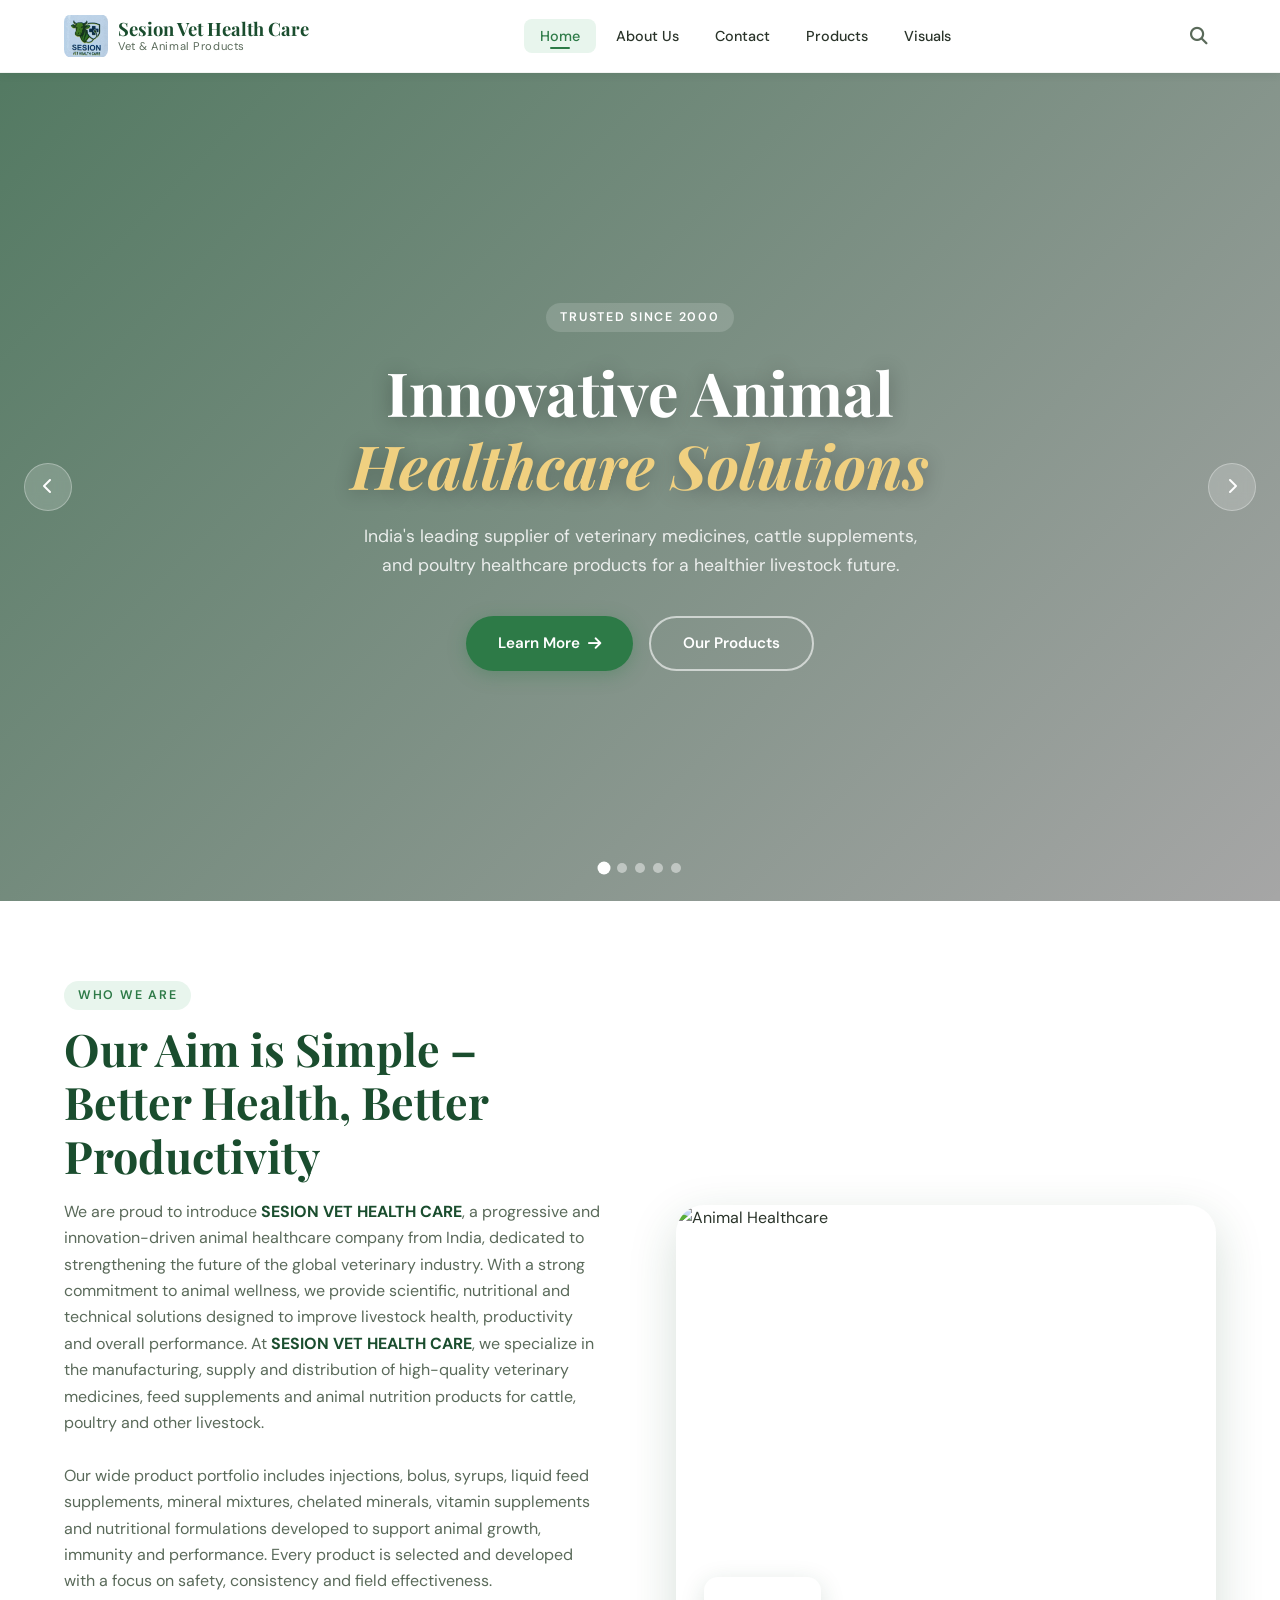
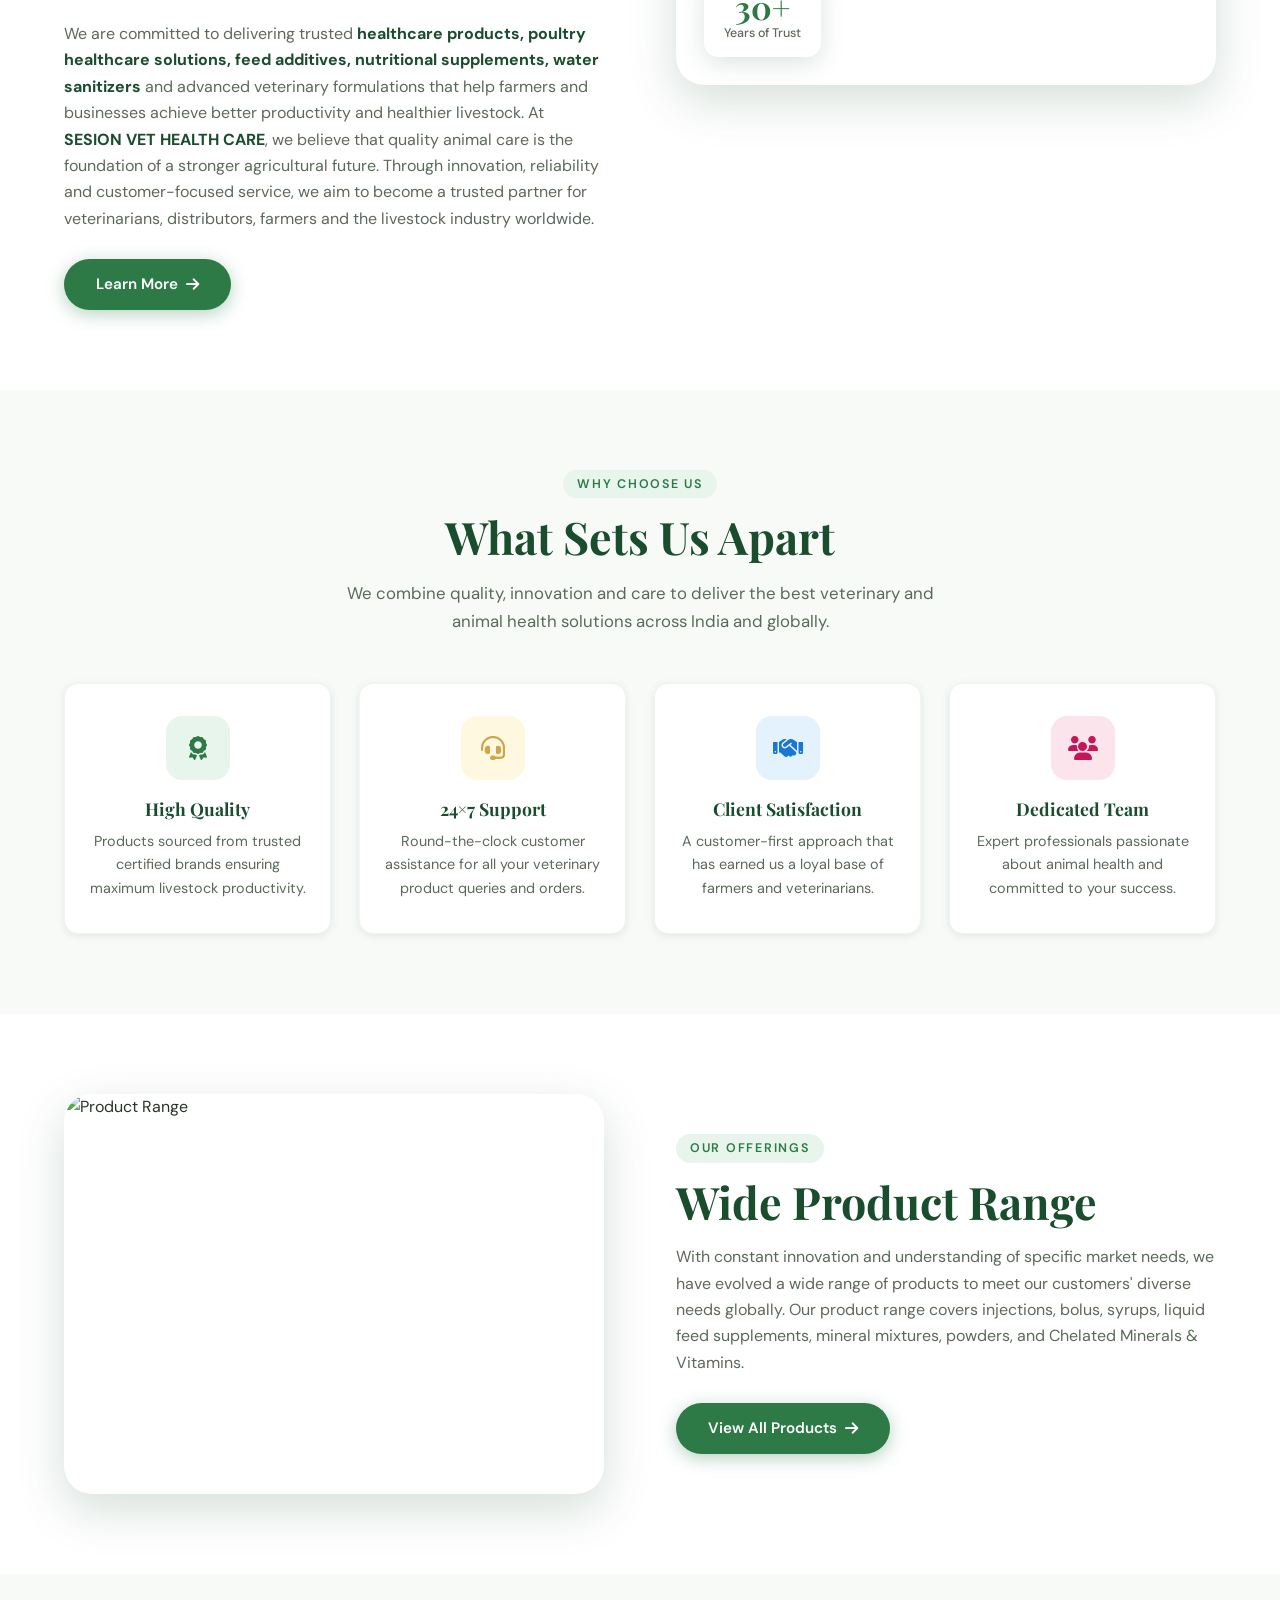
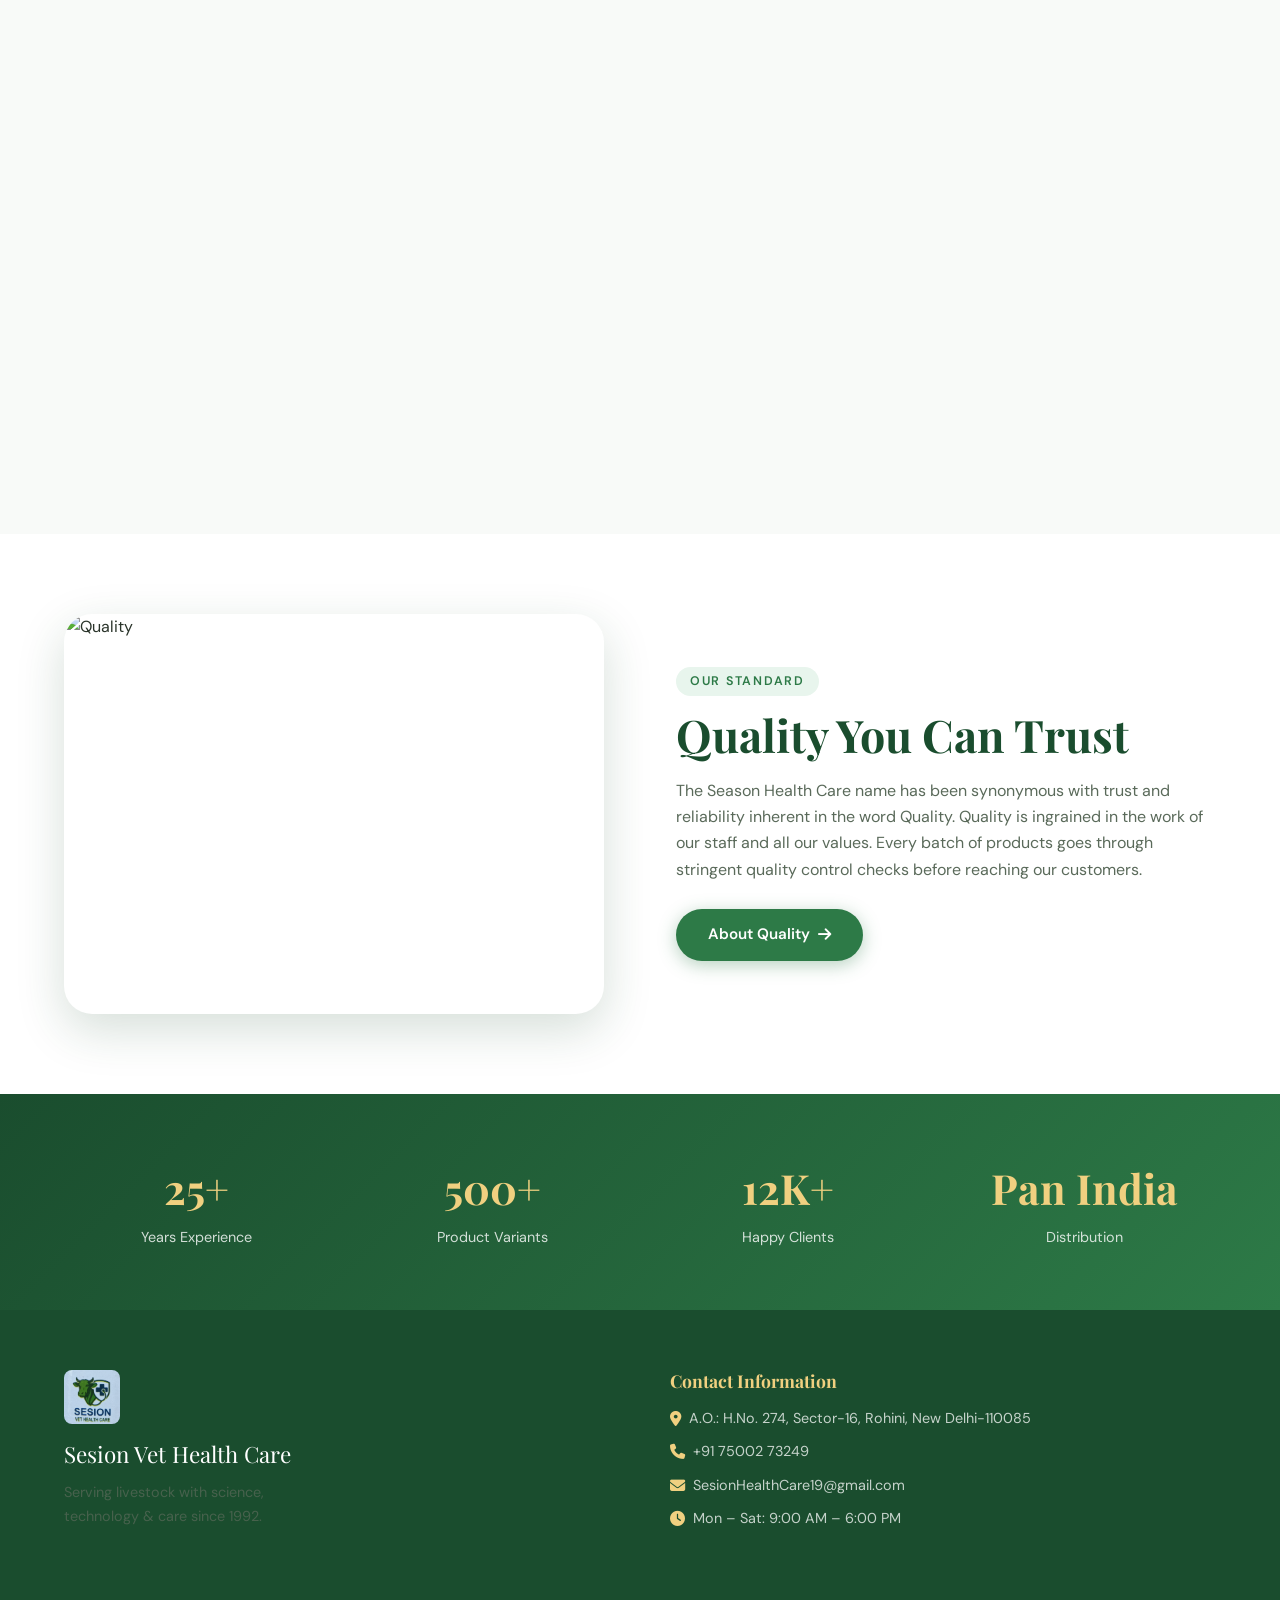
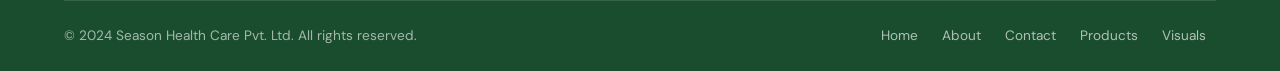
==== commit 0c9354a9: "Third Minor Commit" ====
--- a/index.html
+++ b/index.html
@@ -110,7 +110,7 @@
         <span
           class="section-label"
           style="background: rgba(255, 255, 255, 0.15); color: #fff"
-          >Trusted Since 1992</span
+          >Trusted Since 2000</span
         >
         <h1>Innovative Animal<br /><em>Healthcare Solutions</em></h1>
         <p>
